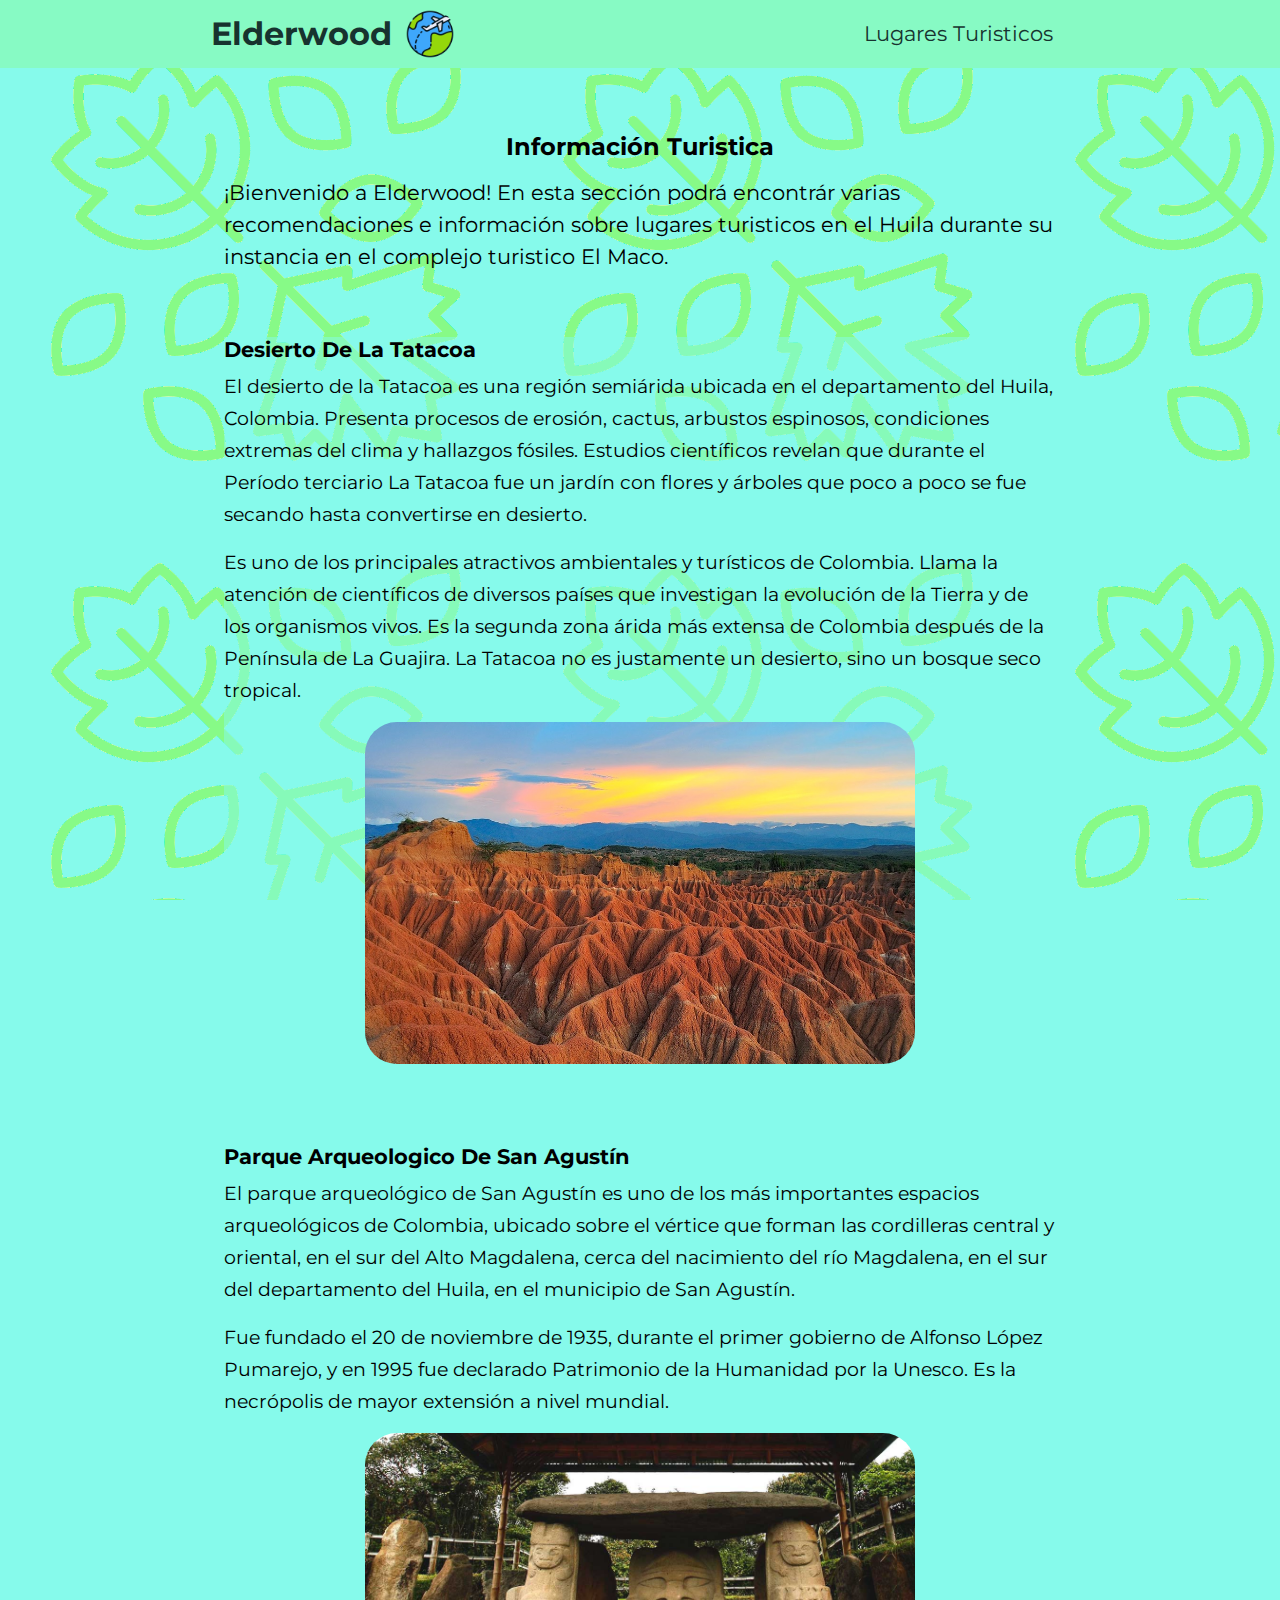
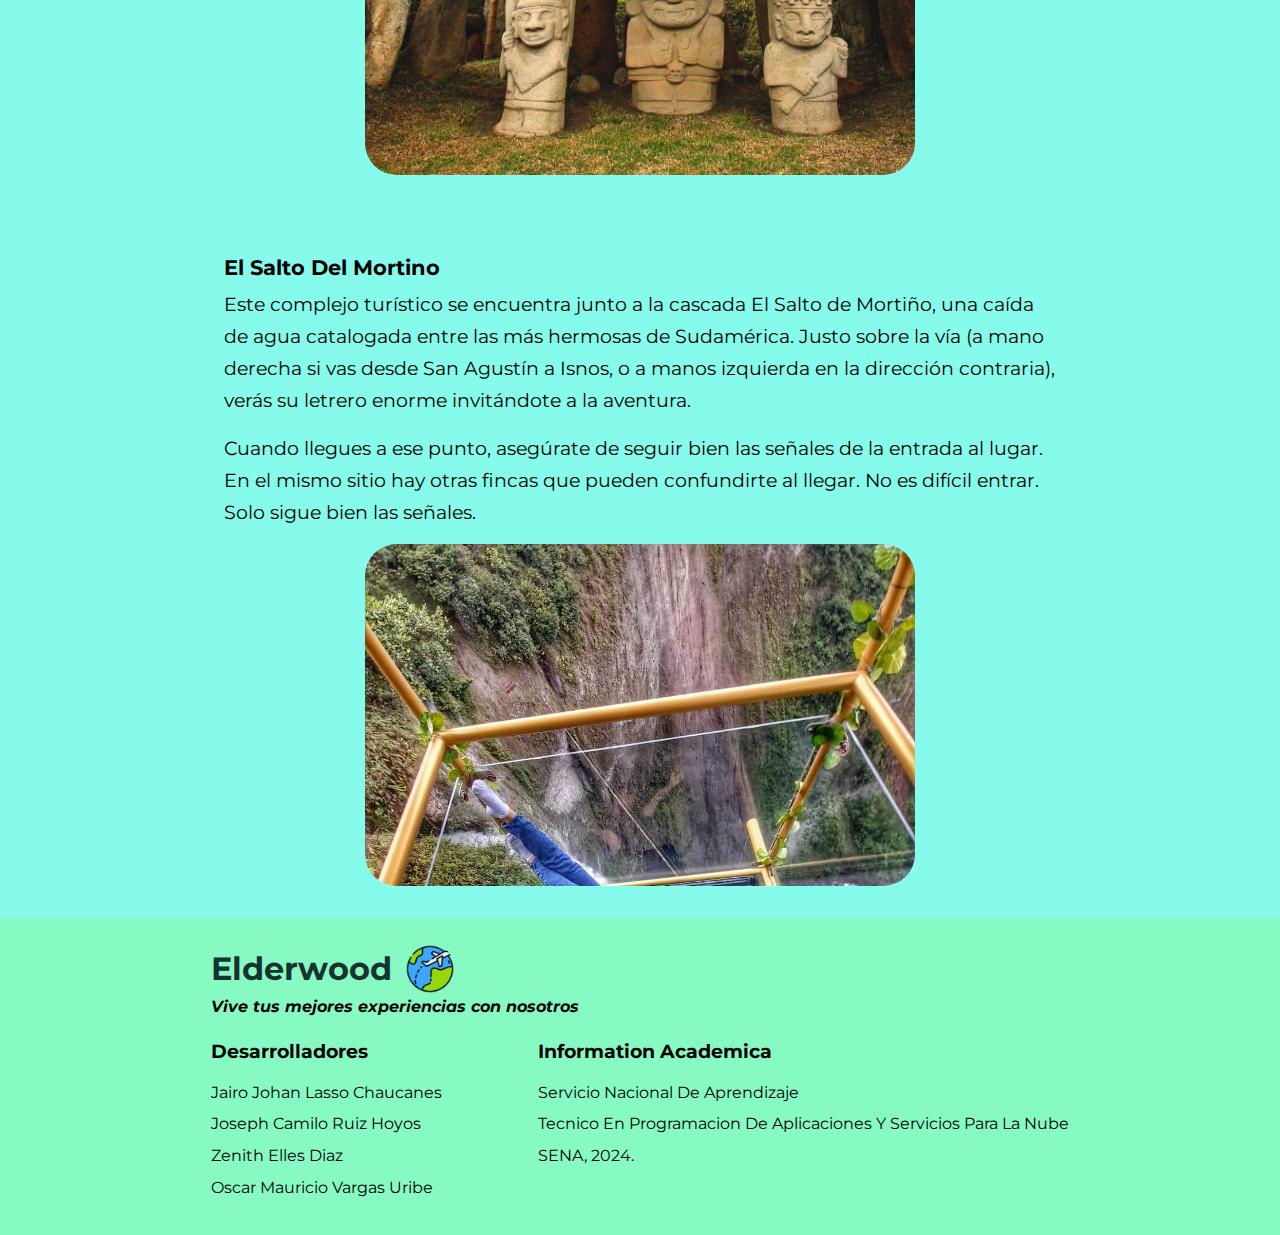
==== informacion-turistica.html @ f8b8f2d6 "first commit no bugs v.1.0" ====
<!DOCTYPE html>
<html lang="en">
    <head>
        <!-- Integrantes de la evidencia
            Jairo Johan Lasso Chaucanes
            Joseph Camilo Ruiz Hoyos
            Zenith Elles Diaz
            Oscar Mauricio Vargas Uribe
        -->
        <meta charset="UTF-8">
        <meta name="viewport" content="width=device-width, user-scalable=no, initial-scale=1.0, maximum-scale=1.0, minimum-scale=1.0">
        <meta http-equiv="X-UA-Compatible" content="ie=edge">
        <!-- CSS files -->
        <link rel="stylesheet" href="css/style.css">
        <!-- FONTS -->
        <link rel="preconnect" href="https://fonts.googleapis.com">
        <link rel="preconnect" href="https://fonts.gstatic.com" crossorigin>
        <link href="https://fonts.googleapis.com/css2?family=Carter+One&family=Montserrat:wght@400&display=swap" rel="stylesheet">
        <!--Tittle -->
        <title>Informacion turistica</title>
        <link rel="icon" type="image/jpg" href="images/vuelo.png">
        <meta name="description" content="Elderwood es una aplicacion que te ayudara en tu visita al complejo turistico de el Huila">
    </head>
    <body>
        <header class="header">
            <section class="website-name"><!-- BLOCK -->
                <h1 class="website-name__tittle"><a class="website-name__link" href="./index.html" target="_self" rel="noreferrer">Elderwood</a></h1> <!-- ELEMENT -->
                <img class="website-name__icon" src="images/vuelo.png"> <!-- ELEMENT -->
            </section>
            <nav class="navbar">
                <ul class="navbar__list">
                    <li class="navbar__item"><a href="./informacion-turistica.html" target="_self" class="navbar__option" rel="noreferrer">lugares turisticos</a></li>
                </ul>
            </nav> 
        </header>

        <main class="main-container">
            <section class="section-info">
                <h2 class="section-info__tittle">información turistica</h2>
                <p class="section-info__description">¡Bienvenido a Elderwood! En esta sección podrá encontrár varias recomendaciones e información sobre lugares turisticos en el Huila durante su instancia en el complejo turistico El Maco. </p>
            </section>

            <section class="section-container">
                <article class="article-container">
                    <h3 class="article-container__tittle">desierto de la tatacoa</h3>
                    <p class="article-container__description">
                        El desierto de la Tatacoa es una región semiárida ubicada en el departamento del Huila, Colombia. Presenta procesos de erosión, cactus, arbustos espinosos, condiciones extremas del clima y hallazgos fósiles.
                        Estudios científicos revelan que durante el Período terciario La Tatacoa fue un jardín con flores y árboles que poco a poco se fue secando hasta convertirse en desierto.
                    </p>
                    <p class="article-container__description">
                        Es uno de los principales atractivos ambientales y turísticos de Colombia. Llama la atención de científicos de diversos países que investigan la evolución de la Tierra y de los organismos vivos. 
                        Es la segunda zona árida más extensa de Colombia después de la Península de La Guajira. La Tatacoa no es justamente un desierto, sino un bosque seco tropical.
                    </p>
                    <img class="article-container__complement" src="images/huila-1.jpg">
                </article>
                <article class="article-container">
                    <h3 class="article-container__tittle">parque arqueologico de san agustín</h3>
                    <p class="article-container__description">
                        El parque arqueológico de San Agustín es uno de los más importantes espacios arqueológicos de Colombia, ubicado sobre el vértice que forman las cordilleras central y oriental, en el sur del Alto Magdalena, 
                        cerca del nacimiento del río Magdalena, en el sur del departamento del Huila, en el municipio de San Agustín.
                    </p>
                    <p class="article-container__description">
                        Fue fundado el 20 de noviembre de 1935, durante el primer gobierno de Alfonso López Pumarejo, y en 1995 fue declarado Patrimonio de la Humanidad por la Unesco. Es la necrópolis de mayor extensión a nivel mundial.
                    </p>
                    <img class="article-container__complement" src="images/monolitos.jpg">
                </article>
                <article class="article-container">
                    <h3 class="article-container__tittle">el salto del mortino</h3>
                    <p class="article-container__description">
                        Este complejo turístico se encuentra junto a la cascada El Salto de Mortiño, una caída de agua catalogada entre las más hermosas de Sudamérica.
                        Justo sobre la vía (a mano derecha si vas desde San Agustín a Isnos, o a manos izquierda en la dirección contraria), verás su letrero enorme invitándote a la aventura.
                    </p>
                    <p class="article-container__description">
                        Cuando llegues a ese punto, asegúrate de seguir bien las señales de la entrada al lugar. En el mismo sitio hay otras fincas que pueden confundirte al llegar. No es difícil entrar. Solo sigue bien las señales.
                    </p>
                    <img class="article-container__complement" src="images/mirador-de-cristal.jpg">
                </article>
            </section>

        </main>
        <footer class="footer">
                <header class="website-name website-name--direction-column-left"><!-- BLOCK / MODIFIER-->
                    <article class="website-name__container"><!-- ELEMENT -->
                        <h1 class="website-name__tittle">Elderwood</h1> <!-- ELEMENT -->
                        <img class="website-name__icon" src="images/vuelo.png"> <!-- ELEMENT -->
                    </article>
                    <p class="website-name__description">Vive tus mejores experiencias con nosotros</p> <!-- ELEMENT -->
                </header>
                <section class="info-container">
                    <article class="info-container__content">
                        <h3 class="info-container__tittle">desarrolladores</h3>
                        <p class="info-container__paragraph">jairo johan lasso chaucanes</p>
                        <p class="info-container__paragraph">joseph camilo Ruiz hoyos</p>
                        <p class="info-container__paragraph">zenith elles diaz</p>
                        <p class="info-container__paragraph">oscar mauricio vargas uribe</p>
                    </article>
                    <article class="information-container__content">
                        <h3 class="info-container__tittle">information academica</h3>
                        <p class="info-container__paragraph">servicio nacional de aprendizaje</p>
                        <p class="info-container__paragraph">tecnico en programacion de aplicaciones y servicios para la nube</p>
                        <p class="info-container__paragraph">SENA, 2024.</p>
                    </article>
                </section>
        </footer>
    </body>
</html>
---- css/style.css ----
:root{
    /*analogs*/
    --clor-bg-nav-bar : #87FAC4;
    --clor-bag-body: #86FAEB;

    /* COLOR FONTS */
    --color-font-dark: #17332F;
    --color-font-shadow-dark: black;
    --color-font-white: white;

    --fn-p-line-height: 2rem;
    
    /* SIZE FONTS */
    --fn-nav-bar-tittle: 2rem;
    --fn-nav-bar-description: 1rem;
    
    --fn-section-tittle: 1.5rem;
    --fn-section-paragraph: 1.3rem;

    --fn-section-tittle-high-contrast: 3rem;
    --fn-section-paragraph-high-contrast: 1.6rem;
    
    --fn-article-tittle: 1.3rem;
    --fn-article-paragraph: 1.2rem;

    --fn-info-tittle: 1.2rem;
    --fn-info-paragraph: 1.1rem;

    /*FOOTER*/
    --clor-bg-footer : #87FAC4;

}
body{
    /*default*/
    padding: 0px;
    margin: 0px;
    background: var(--clor-bag-body) url(../images/las-hojas-de.png) repeat;
    background-attachment: fixed;
}
/* NAVBAR */
.header{
    /*default*/
    margin:0px;
    padding: 0.7vw 16.5vw;
    /*Main*/
    display: flex;
    flex-wrap: wrap;
    place-content: space-between;
    background-color: var(--clor-bg-nav-bar);
    font-family: 'Montserrat', sans-serif;
}
.website-name{
    /*Main*/
    display: flex;
    align-items: center;
    width: max-content;
    height: max-content;
    /*border: 1px solid red;*/
}   
.website-name__tittle{
    font-size: var(--fn-nav-bar-tittle);
    color: var(--color-font-dark);
    height: max-content;
    margin: 0vw 0vw 0vw 0vw;
    /*border: 1px solid red;*/
}
.website-name__link{
    text-decoration: none;
    color: var(--color-font-dark);
    transition: color 0.35s;
}
.website-name__link:hover{
    color: var(--color-font-white);
}
.website-name__icon{
    border-radius: 100px;
    height: 50px;
    margin-left: 1vw;
    /*border: 1px solid red;*/
}
.navbar{
    display: flex;
    align-items: center;
    padding: 0rem;
    /*border: 1px solid red;*/
}
.navbar__list{
    padding: 0rem;
    margin: 0rem;
    /*border: 1px solid blue;*/
}
.navbar__item{
    list-style: none; /* Remove vignette */
    margin: 0rem 1rem;
    /*border: 1px solid red;*/
}
.navbar__option{
    text-decoration: none;
    font-weight: normal;
    font-size: var(--fn-article-tittle);
    color: var(--color-font-dark);
    text-transform: capitalize;
    transition: color 0.15s;
}
.navbar__option:hover{
    color: var(--color-font-white);
}

/* MAIN */
.main-container{
    display: flex;
    flex-direction: column;
    align-items: center;
    margin: 0px;
    padding: 0rem 1rem;
    /*border: 1px solid red;*/
}
.section-info{
    display: flex;
    flex-direction: column;
    align-items: center;
    width: 65vw;
    margin: 4rem 0rem 1rem 0rem;
    /*border: 1px solid red;*/
}
.section-info--wide-bg{
    background-image: 
    linear-gradient(to bottom, 
        rgba(135, 250, 196, 0.97)0%, 
        rgba(135, 250, 235, 0.20) 60%
        /* Percent defines where color starts to apply*/
    ),
    url(../images/bgp-landing-page-1.jpg);
    /* Add a gradient to a background image */
    /*background-attachment: fixed;*/
    background-repeat: no-repeat;
    background-size: cover;
    background-position-y: 0rem; /* Choose the part of a picture you want to choose y AXIS*/
    height: 90vh;
    width: 100vw;
    margin: 0rem;
    padding-top: 25vh;
    /*border: 1px solid red;*/
}
.section-info__tittle{
    font-family: 'Montserrat', sans-serif;
    font-size: var(--fn-section-tittle);
    text-transform: capitalize;
    font-weight: bold;
    text-align: center;
    margin: 0rem 0rem 1rem 0rem;
    /*border: 1px solid blue;*/
}
.section-info__tittle--high-contrast{
    color: var(--color-font-white);
    font-size: var(--fn-section-tittle-high-contrast);
    text-shadow: var(--color-font-shadow-dark) 0rem 0rem 0.5rem;
    /*border: 1px solid red;*/
}
.section-info__description{
    font-family: 'Montserrat', sans-serif;
    font-size: var(--fn-section-paragraph);
    text-align: left;
    width: 65vw;
    margin: 0rem;
    line-height: var(--fn-p-line-height);
    /*border: 1px solid blue;*/
}
.section-info__description--high-contrast{
    color: var(--color-font-white);
    font-size: var(--fn-section-paragraph-high-contrast);
    text-shadow: var(--color-font-shadow-dark) 0rem 0.1rem 0.5rem;
    text-align: center;
    /*border: 1px solid red;*/
}
.section-container{
    display: flex;
    flex-direction: column;
    align-items: center;
    margin: 0px;
    padding: 0px;
    font-family: 'Montserrat', sans-serif;
    /*background-color:  rgba(134, 250, 235, 0.50);*/
    /*border: 1px solid red;*/
}
.article-container{
    display: flex;
    flex-direction: column;
    align-items: center;
    box-sizing: content-box;
    width: 65vw;
    height: auto;
    margin-top: 3rem;
    background-color:  rgba(134, 250, 235, 0.50);
    /*border: 1px solid red;*/
}
.article-container__tittle{
    font-size: var(--fn-article-tittle);
    text-transform: capitalize;
    width: 100%;
    margin: 0rem;
    /*border: 1px solid blue;*/
}
.article-container__description{
    font-size: var(--fn-article-paragraph);
    line-height: var(--fn-p-line-height);
    margin: 0.5rem 0rem;
    width: 100%;
    text-align: left;
    /*border: 1px solid blue;*/

}
.article-container__complement{
    display: flex;
    margin-bottom: 2rem;
    margin-top: 0.5rem;
    border-radius: 2rem 2rem 2rem 2rem;
    /** USE THIS PART FOR RESPONSIVE IMAGES*/
    width: 100%;
    max-width: 550px;
    height: 38vh;
    object-position: 0rem -0rem; /* It works as backgroud position-y*/
    object-fit: cover; /* CUT AN IMAGE */
    transition: scale 0.7s, border 1s;
    /*box-sizing: border-box;*/
}
.article-container__complement:hover{
    scale: 1.1;
    cursor: pointer;
    box-shadow: 0rem 0rem 1rem 0.3rem #9CFA87;
}
.footer{
    background-color: var(--clor-bg-footer);
    height: max-content;
    padding: 2vw 16.5vw;
    font-family: 'Montserrat', sans-serif;
}
.website-name--direction-column-left{
    display: flex;
    flex-direction: column;
    align-items: start;
    /* RESPONSIVE */
    width: 100%;
    max-width: 30rem;
    height: auto;
    /*border: 1px solid red;*/
}
.website-name__container{
    display: flex;
    align-items: center;
    /*border: 1px solid red;*/
}
.website-name__description{
    margin: 0.3vw 0vw;
    font-weight: bold;
    font-size: var(--fn-nav-bar-description);
    font-style: italic;
    /*border: 1px solid red;*/
}
.info-container{
    display: flex;
    flex-wrap: wrap;
    justify-content: space-between;
}
.info-container__tittle{
    text-transform: capitalize;
    font-size: var(--fn-info-tittle);
    font-weight: bold;
}
.info-container__paragraph{
    text-transform: capitalize;
    font-size: var(--fn-nav-bar-description);
    margin: 0.8rem 0rem;
    font-weight: normal;
}
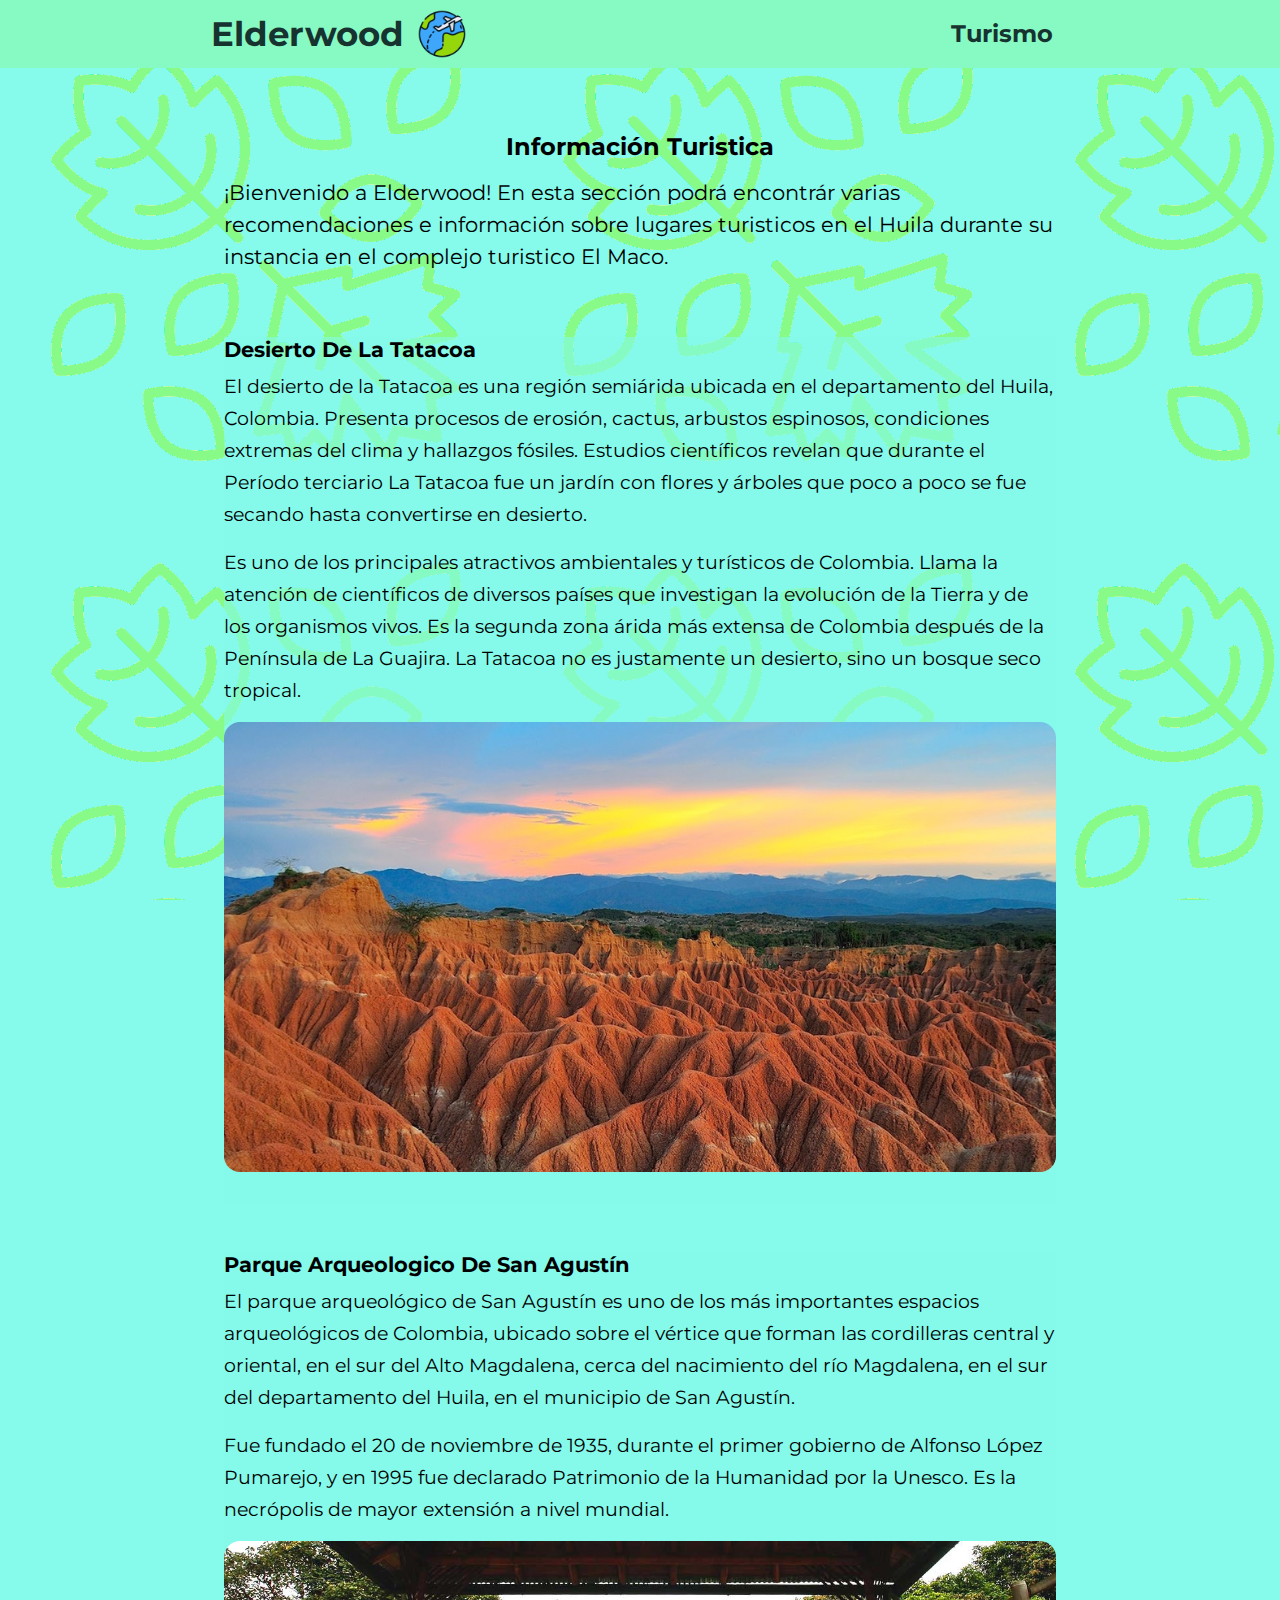
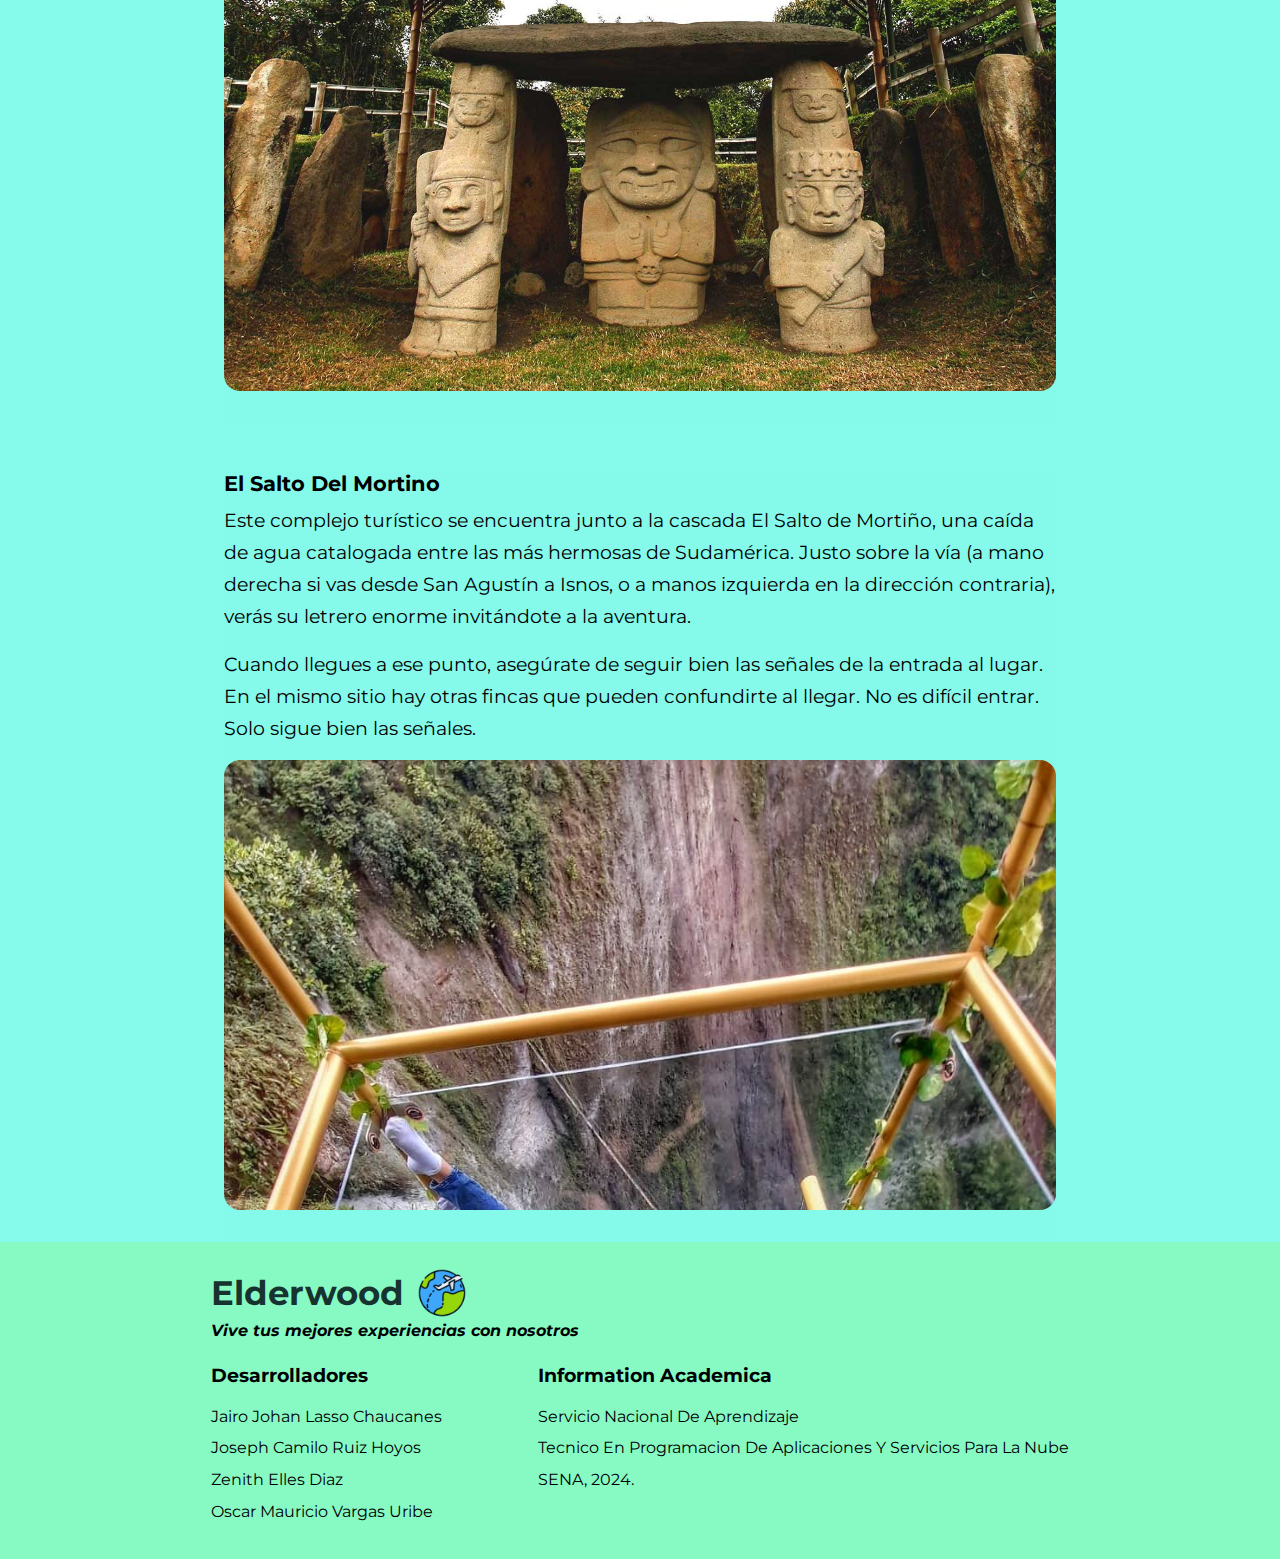
==== commit 8ff5a213: "Visual adjustments v.1.1.0" ====
--- a/informacion-turistica.html
+++ b/informacion-turistica.html
@@ -29,7 +29,7 @@
             </section>
             <nav class="navbar">
                 <ul class="navbar__list">
-                    <li class="navbar__item"><a href="./informacion-turistica.html" target="_self" class="navbar__option" rel="noreferrer">lugares turisticos</a></li>
+                    <li class="navbar__item"><a href="./informacion-turistica.html" target="_self" class="navbar__option" rel="noreferrer">turismo</a></li>
                 </ul>
             </nav> 
         </header>
--- a/css/style.css
+++ b/css/style.css
@@ -7,11 +7,12 @@
     --color-font-dark: #17332F;
     --color-font-shadow-dark: black;
     --color-font-white: white;
+    --color-font--pruple: #FA8799;
 
     --fn-p-line-height: 2rem;
     
     /* SIZE FONTS */
-    --fn-nav-bar-tittle: 2rem;
+    --fn-nav-bar-tittle: 2.1rem;
     --fn-nav-bar-description: 1rem;
     
     --fn-section-tittle: 1.5rem;
@@ -67,10 +68,12 @@
 .website-name__link{
     text-decoration: none;
     color: var(--color-font-dark);
+    /*color: var(--color-font--pruple);*/
     transition: color 0.35s;
 }
 .website-name__link:hover{
-    color: var(--color-font-white);
+    /*color: var(--color-font-white);*/
+    color: var(--color-font--pruple);
 }
 .website-name__icon{
     border-radius: 100px;
@@ -96,14 +99,15 @@
 }
 .navbar__option{
     text-decoration: none;
-    font-weight: normal;
-    font-size: var(--fn-article-tittle);
+    font-weight: bold;
+    font-size: var(--fn-section-tittle);
     color: var(--color-font-dark);
     text-transform: capitalize;
-    transition: color 0.15s;
+    transition: color 0.35s;
 }
 .navbar__option:hover{
-    color: var(--color-font-white);
+    /*color: var(--color-font-white);*/
+    color: var(--color-font--pruple);
 }
 
 /* MAIN */
@@ -169,8 +173,10 @@
 .section-info__description--high-contrast{
     color: var(--color-font-white);
     font-size: var(--fn-section-paragraph-high-contrast);
-    text-shadow: var(--color-font-shadow-dark) 0rem 0.1rem 0.5rem;
+    text-shadow: var(--color-font-shadow-dark) 0rem 0rem 0.3rem;
     text-align: center;
+    font-weight: bold;
+    background-color:rgba(16, 80, 49, 0.08);
     /*border: 1px solid red;*/
 }
 .section-container{
@@ -191,7 +197,7 @@
     width: 65vw;
     height: auto;
     margin-top: 3rem;
-    background-color:  rgba(134, 250, 235, 0.50);
+    background-color:  rgba(134, 250, 235, 0.60);
     /*border: 1px solid red;*/
 }
 .article-container__tittle{
@@ -214,18 +220,18 @@
     display: flex;
     margin-bottom: 2rem;
     margin-top: 0.5rem;
-    border-radius: 2rem 2rem 2rem 2rem;
+    border-radius: 1rem 1rem 1rem 1rem;
     /** USE THIS PART FOR RESPONSIVE IMAGES*/
     width: 100%;
-    max-width: 550px;
-    height: 38vh;
-    object-position: 0rem -0rem; /* It works as backgroud position-y*/
+    max-width: 900px;
+    height: 50vh;
+    object-position: center 0rem; /* It works as backgroud position-y*/
     object-fit: cover; /* CUT AN IMAGE */
     transition: scale 0.7s, border 1s;
     /*box-sizing: border-box;*/
 }
 .article-container__complement:hover{
-    scale: 1.1;
+    scale: 1.02;
     cursor: pointer;
     box-shadow: 0rem 0rem 1rem 0.3rem #9CFA87;
 }
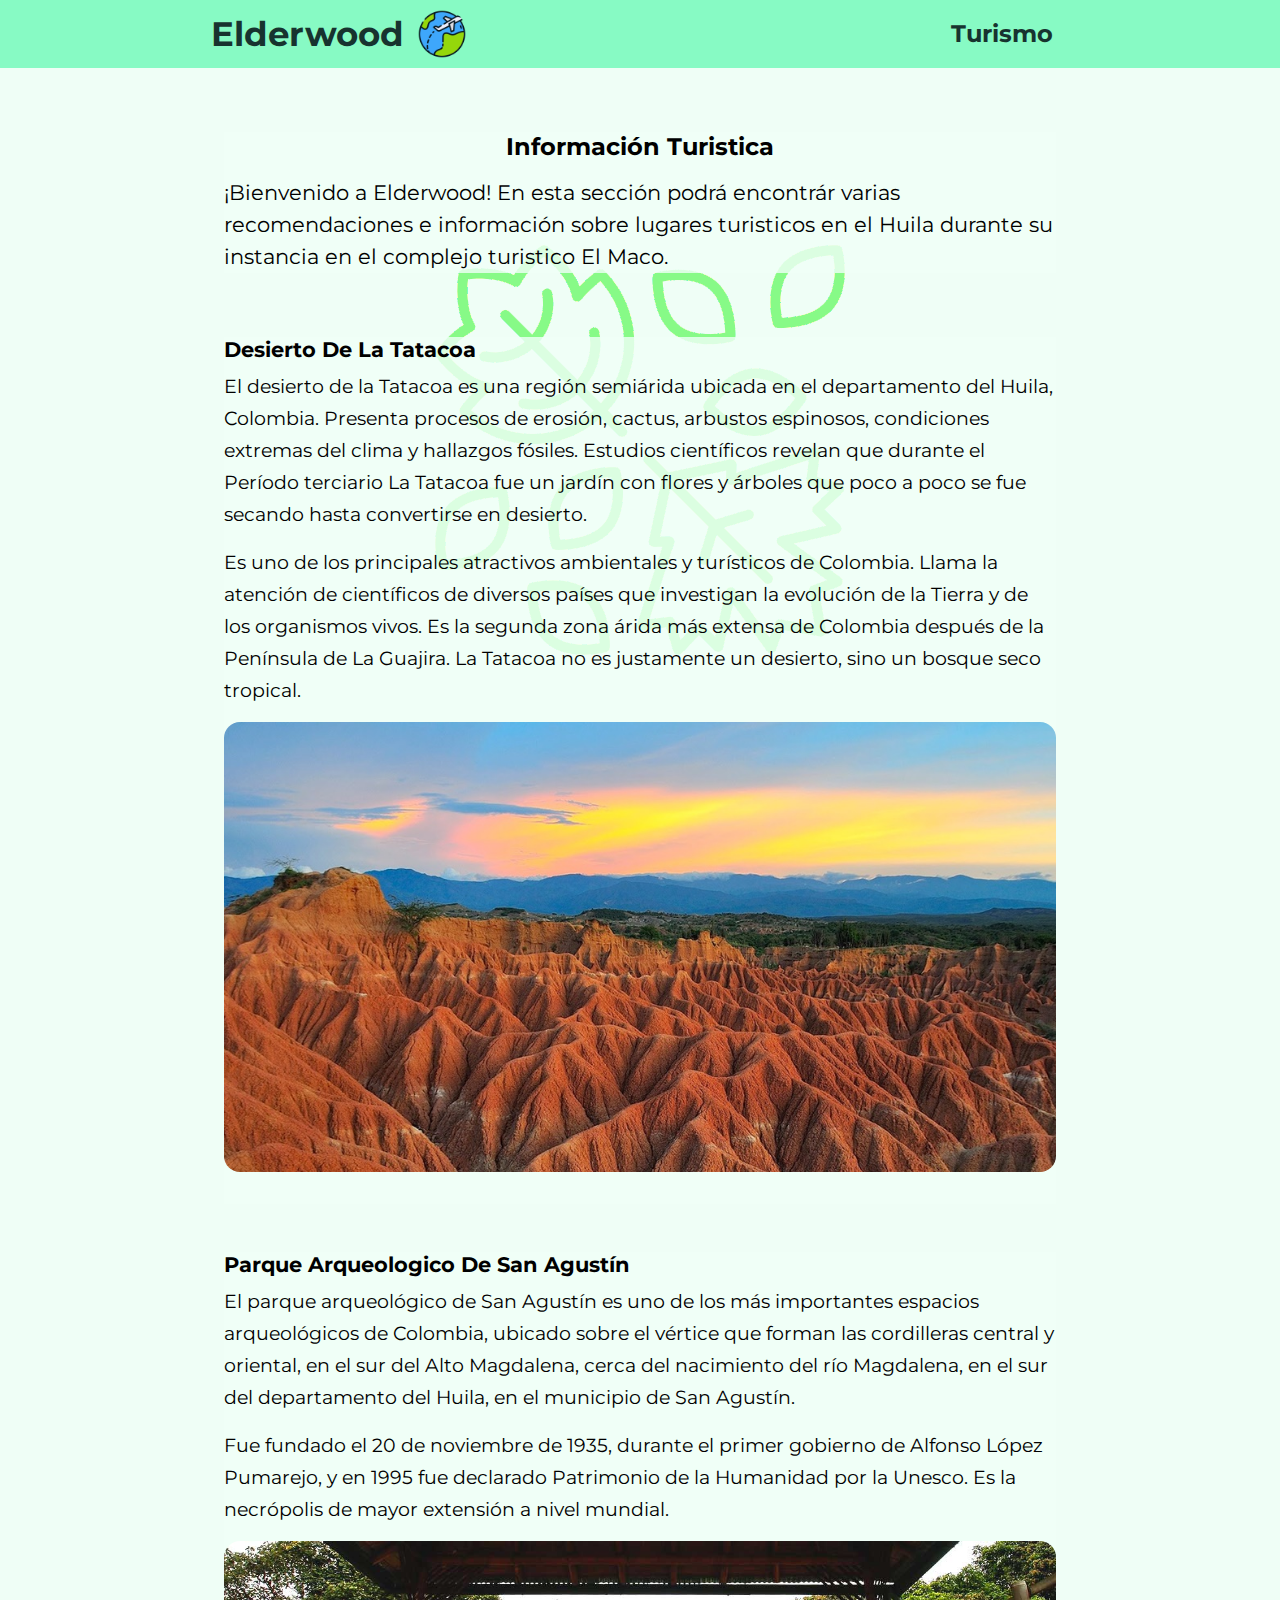
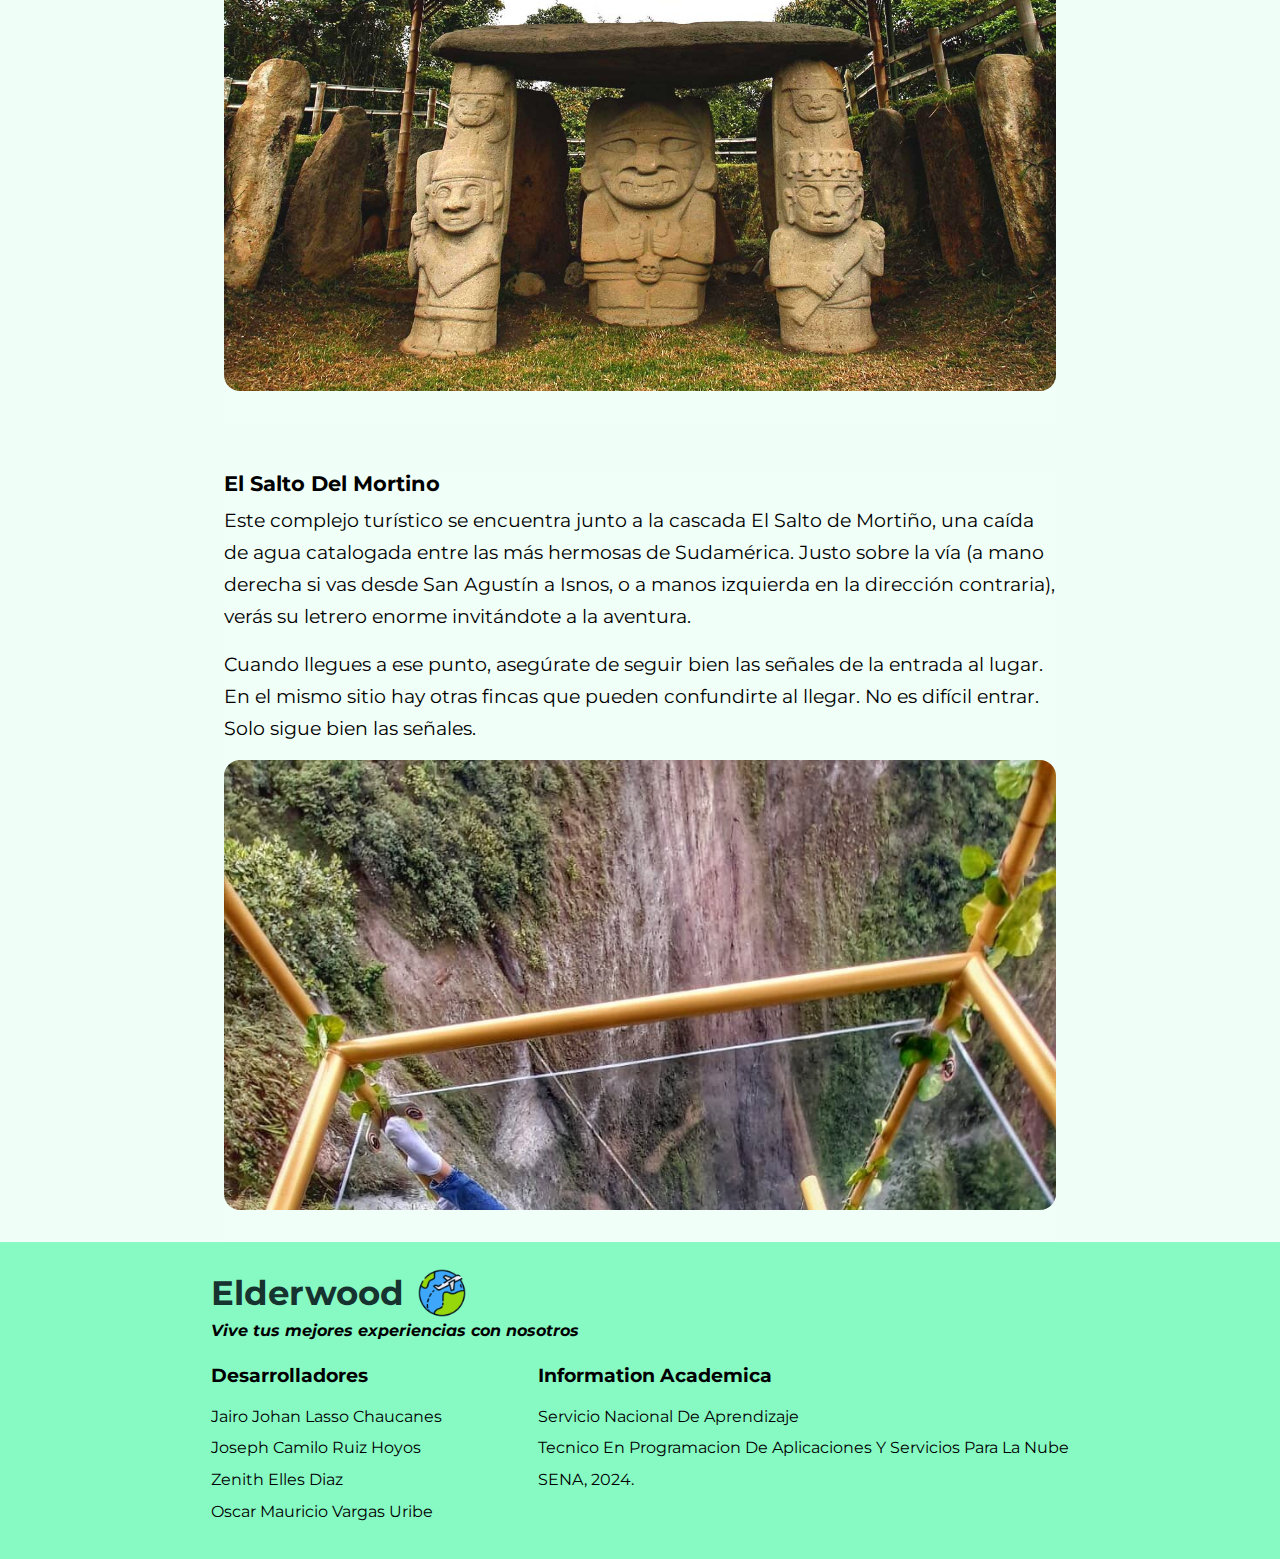
==== commit 6ad079dd: "Visual design enhanced - background - colors v.1.2.0" ====
--- a/informacion-turistica.html
+++ b/informacion-turistica.html
@@ -35,7 +35,7 @@
         </header>
 
         <main class="main-container">
-            <section class="section-info">
+            <section class="section-info section-info--opacity-high">
                 <h2 class="section-info__tittle">información turistica</h2>
                 <p class="section-info__description">¡Bienvenido a Elderwood! En esta sección podrá encontrár varias recomendaciones e información sobre lugares turisticos en el Huila durante su instancia en el complejo turistico El Maco. </p>
             </section>
--- a/css/style.css
+++ b/css/style.css
@@ -1,7 +1,7 @@
 :root{
     /*analogs*/
     --clor-bg-nav-bar : #87FAC4;
-    --clor-bag-body: #86FAEB;
+    --clor-bag-body: #EFFEF6;
 
     /* COLOR FONTS */
     --color-font-dark: #17332F;
@@ -35,7 +35,7 @@
     /*default*/
     padding: 0px;
     margin: 0px;
-    background: var(--clor-bag-body) url(../images/las-hojas-de.png) repeat;
+    background: var(--clor-bag-body) url(../images/las-hojas-de.png) no-repeat center;
     background-attachment: fixed;
 }
 /* NAVBAR */
@@ -68,11 +68,9 @@
 .website-name__link{
     text-decoration: none;
     color: var(--color-font-dark);
-    /*color: var(--color-font--pruple);*/
     transition: color 0.35s;
 }
 .website-name__link:hover{
-    /*color: var(--color-font-white);*/
     color: var(--color-font--pruple);
 }
 .website-name__icon{
@@ -126,6 +124,9 @@
     width: 65vw;
     margin: 4rem 0rem 1rem 0rem;
     /*border: 1px solid red;*/
+}
+.section-info--opacity-high{
+    background-color:  rgba(240, 255, 247, 0.80);
 }
 .section-info--wide-bg{
     background-image: 
@@ -137,6 +138,7 @@
     url(../images/bgp-landing-page-1.jpg);
     /* Add a gradient to a background image */
     /*background-attachment: fixed;*/
+    clip-path: polygon(0% 0%, 100% 0, 100% 85%, 51% 100%, 0 85%);
     background-repeat: no-repeat;
     background-size: cover;
     background-position-y: 0rem; /* Choose the part of a picture you want to choose y AXIS*/
@@ -186,7 +188,6 @@
     margin: 0px;
     padding: 0px;
     font-family: 'Montserrat', sans-serif;
-    /*background-color:  rgba(134, 250, 235, 0.50);*/
     /*border: 1px solid red;*/
 }
 .article-container{
@@ -197,7 +198,7 @@
     width: 65vw;
     height: auto;
     margin-top: 3rem;
-    background-color:  rgba(134, 250, 235, 0.60);
+    background-color:  rgba(240, 255, 247, 0.80);
     /*border: 1px solid red;*/
 }
 .article-container__tittle{
